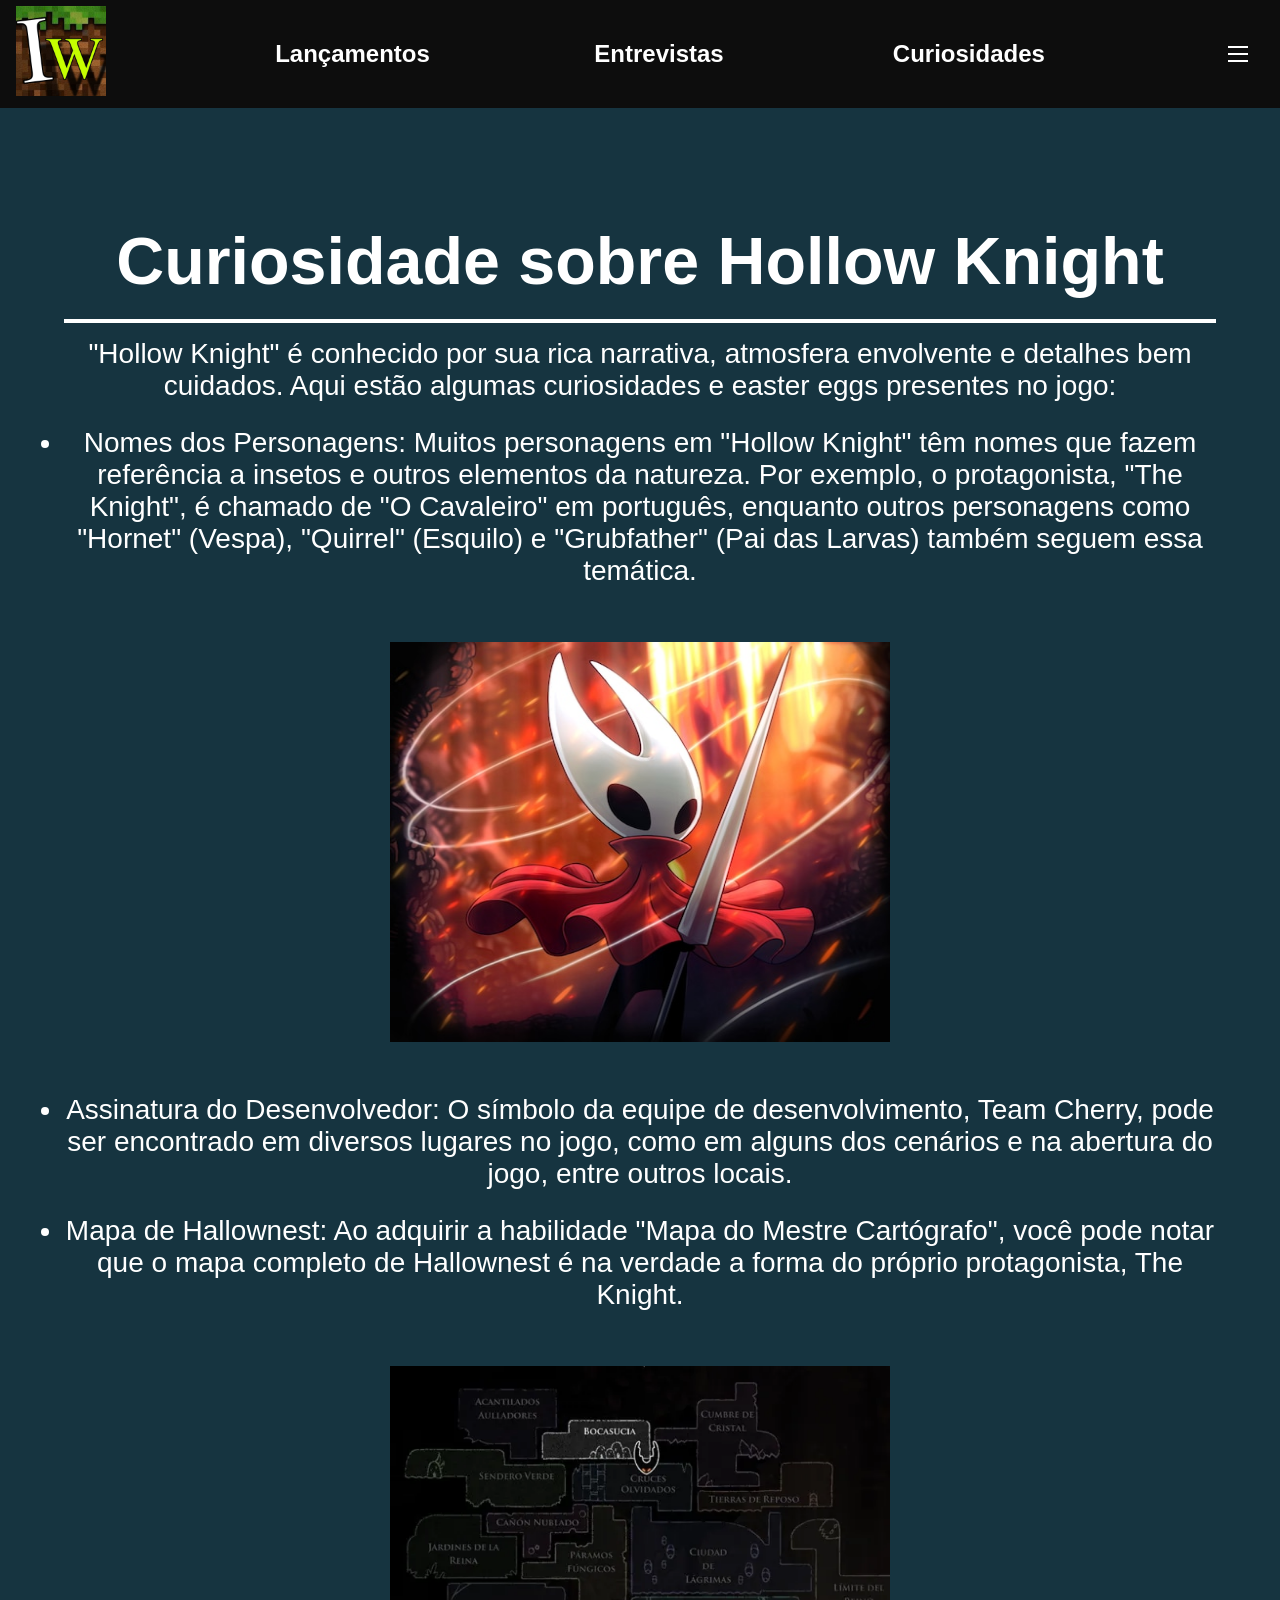
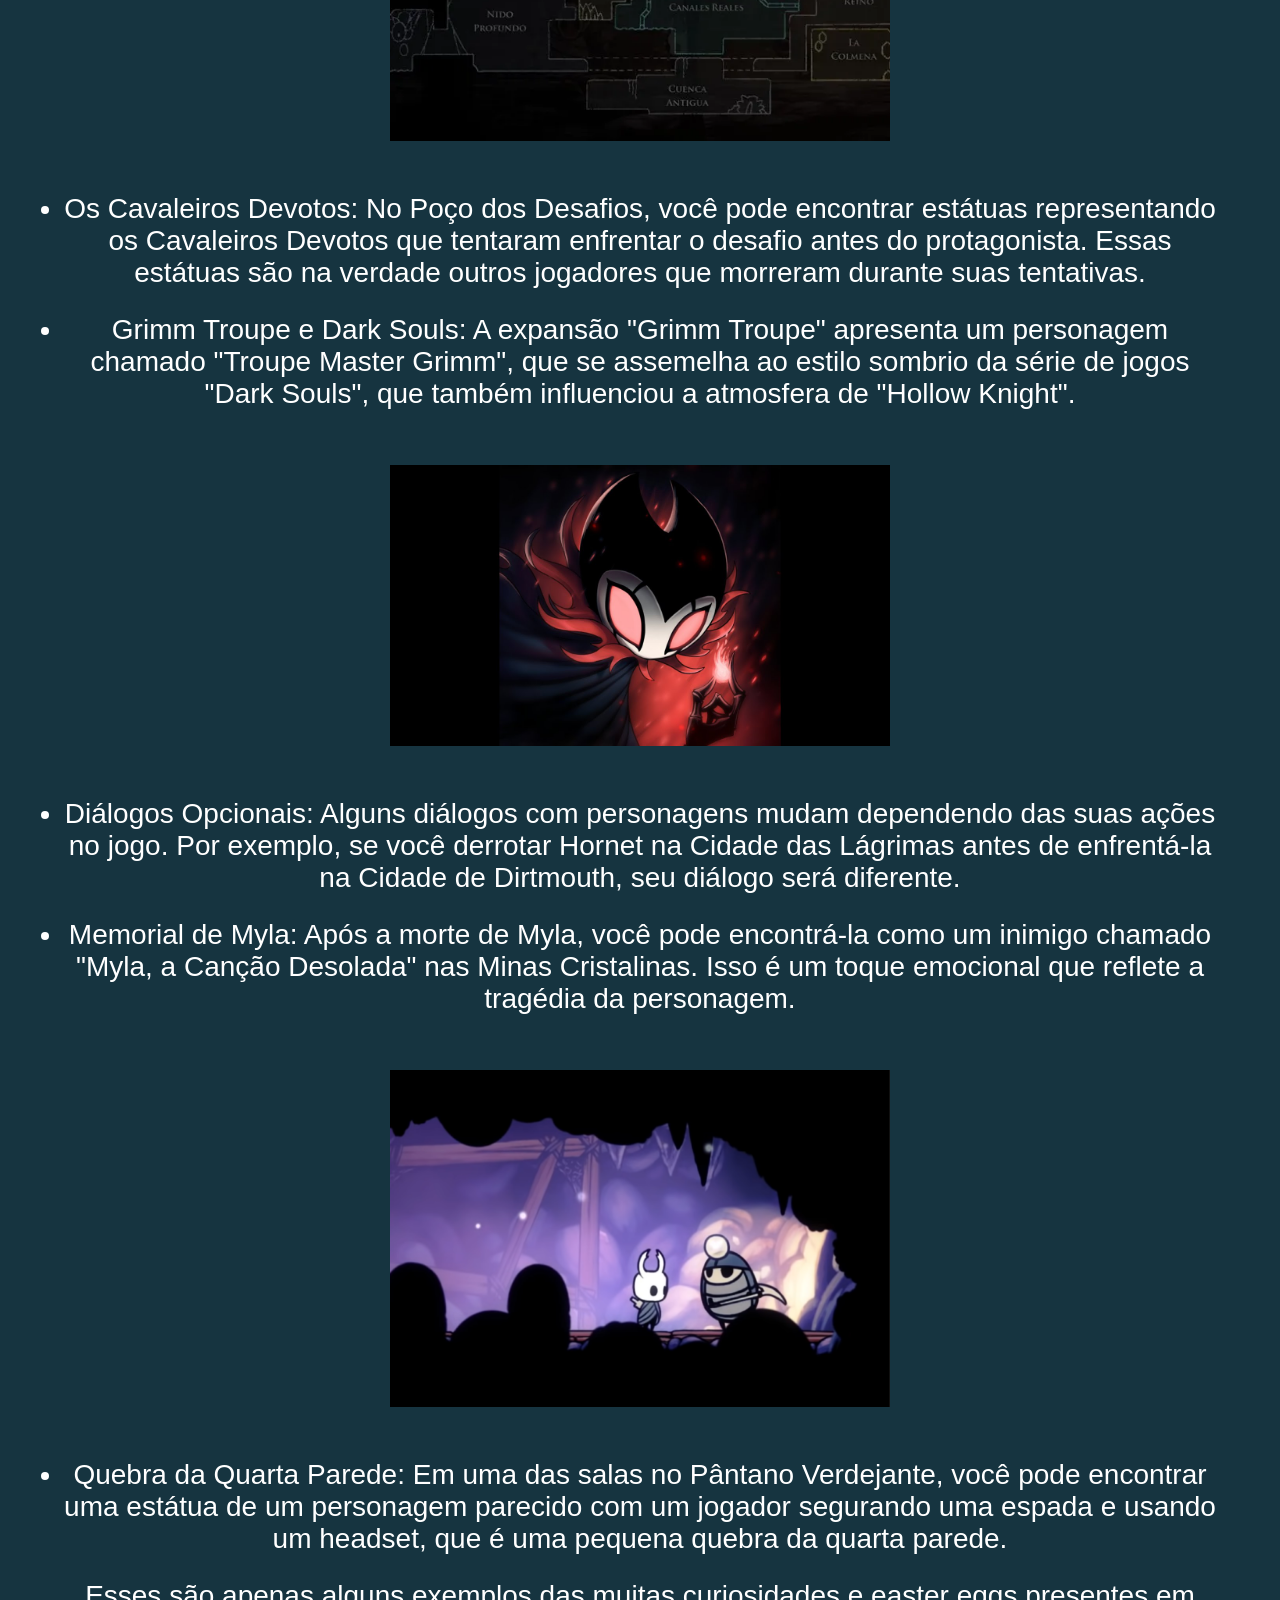
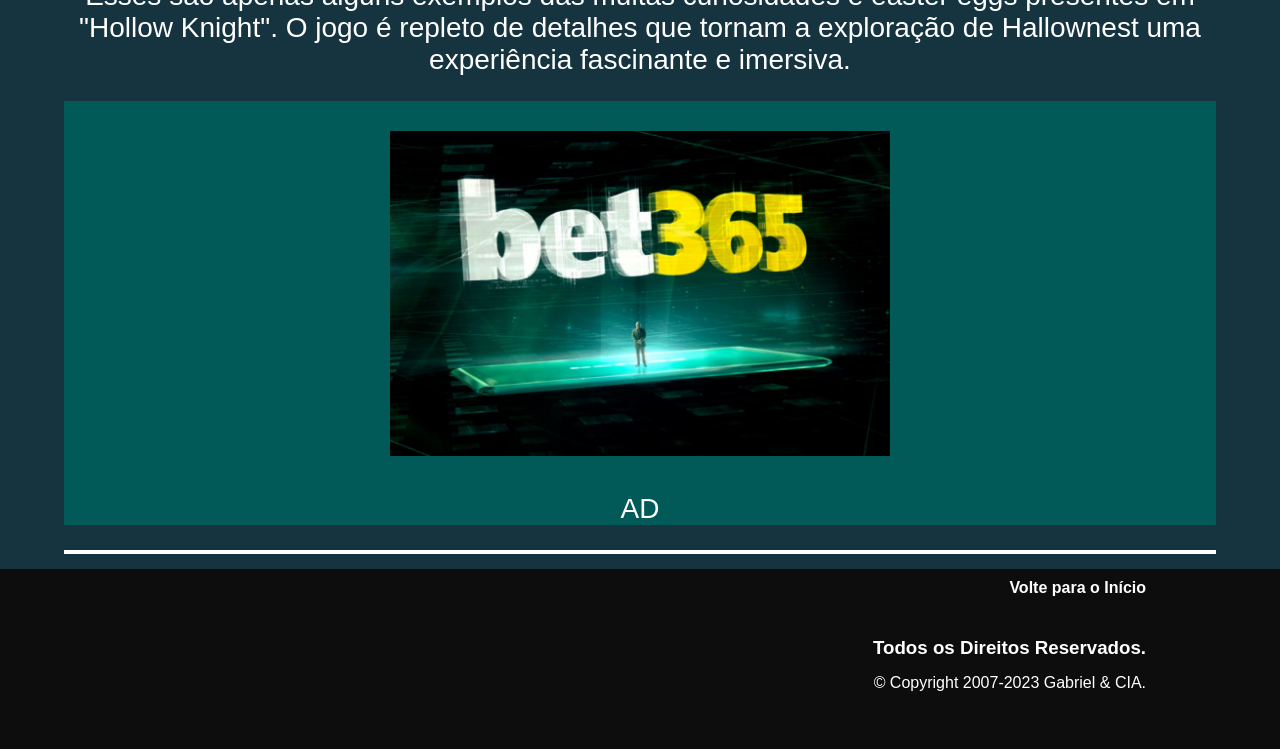
==== curiosidades.html @ c59b5676 "site finalizado" ====
<!DOCTYPE html>
<html lang="pt-br">

<head>
    <meta charset="UTF-8">
    <meta http-equiv="X-UA-Compatible" content="IE=edge">
    <meta name="viewport" content="width=device-width, initial-scale=1.0">
    <title>Indie World</title>
    <link rel="shortcut icon" href="img/favicon.ico" type="image/x-icon">
    <link rel="stylesheet" href="style-main.css">
    <link rel="stylesheet" href="carrosel.css">
</head>

<body>
    <header id="header">
        <a id="logo" href="index.html"><img class="logotipo" src="img/logo.jpeg" alt="logo"></a>
        <a id="logo" href="lancamentos.html">Lançamentos</a>
        <a id="logo" href="entrevistas.html">Entrevistas</a>
        <a id="logo" href="curiosidades.html">Curiosidades</a>
        <nav id="nav">
            <button id="btn-mobile">
                <span id="hamburger"></span>
            </button>
            <ul id="menu">
                <li><a href="#introducao">Curiosidade sobre Hollow Knight</a>
                </li>
                <li><a href="#section">Qual a importância de um jogo Indie?</a></li>

            </ul>
        </nav>
    </header>
    <main>
        <section id="introducao">
            <div id="jogos">
                <h1 class="pergunta">
                    Curiosidade sobre Hollow Knight
                </h1>
                <p>
                    "Hollow Knight" é conhecido por sua rica narrativa, atmosfera envolvente e detalhes bem cuidados.
                    Aqui estão algumas curiosidades e easter eggs presentes no jogo:
                </p>
                <ul>
                    <li>Nomes dos Personagens: Muitos personagens em "Hollow Knight" têm nomes que fazem referência a
                        insetos e outros elementos da natureza. Por exemplo, o protagonista, "The Knight", é chamado de
                        "O Cavaleiro" em português, enquanto outros personagens como "Hornet" (Vespa), "Quirrel"
                        (Esquilo) e "Grubfather" (Pai das Larvas) também seguem essa temática.</li>
                    <img class="images" src="img/hornet.jpg" alt="hornet">
                    <li>Assinatura do Desenvolvedor: O símbolo da equipe de desenvolvimento, Team Cherry, pode ser
                        encontrado em diversos lugares no jogo, como em alguns dos cenários e na abertura do jogo, entre
                        outros locais.</li>
                    <li>Mapa de Hallownest: Ao adquirir a habilidade "Mapa do Mestre Cartógrafo", você pode notar que o
                        mapa completo de Hallownest é na verdade a forma do próprio protagonista, The Knight.</li>
                    <img class="images" src="img/mapa-hollow-knight.webp" alt="mapa">
                    <li>Os Cavaleiros Devotos: No Poço dos Desafios, você pode encontrar estátuas representando os
                        Cavaleiros Devotos que tentaram enfrentar o desafio antes do protagonista. Essas estátuas são na
                        verdade outros jogadores que morreram durante suas tentativas.</li>
                    <li>Grimm Troupe e Dark Souls: A expansão "Grimm Troupe" apresenta um personagem chamado "Troupe
                        Master Grimm", que se assemelha ao estilo sombrio da série de jogos "Dark Souls", que também
                        influenciou a atmosfera de "Hollow Knight".</li>
                    <img class="images" src="img/grimm.jpg" alt="Trupe Grimm">
                    <li>Diálogos Opcionais: Alguns diálogos com personagens mudam dependendo das suas ações no jogo. Por
                        exemplo, se você derrotar Hornet na Cidade das Lágrimas antes de enfrentá-la na Cidade de
                        Dirtmouth, seu diálogo será diferente.</li>
                    <li>Memorial de Myla: Após a morte de Myla, você pode encontrá-la como um inimigo chamado "Myla, a
                        Canção Desolada" nas Minas Cristalinas. Isso é um toque emocional que reflete a tragédia da
                        personagem.</li>
                    <img class="images" src="img/myla.png" alt="Myla">
                    <li>Quebra da Quarta Parede: Em uma das salas no Pântano Verdejante, você pode encontrar uma estátua
                        de um personagem parecido com um jogador segurando uma espada e usando um headset, que é uma
                        pequena quebra da quarta parede.</li>
                </ul>
                <p>
                    Esses são apenas alguns exemplos das muitas curiosidades e easter eggs presentes em "Hollow Knight".
                    O jogo é repleto de detalhes que tornam a exploração de Hallownest uma experiência fascinante e
                    imersiva.
                </p>
            </div>
            <div id="anuncio">
                <img class="images" src="img/bet.jpg" alt="Anuncio">
                <p class="ads">AD</p>
            </div>
        </section>
    </main>
    <footer>

        <div id="final">
            <strong>
                <a href="index.html">Volte para o Início</a>
            </strong>

            <h3>
                Todos os Direitos Reservados.
            </h3>
            <p>
                © Copyright 2007-2023 Gabriel & CIA.
            </p>
        </div>
    </footer>
    <script src="menu.js"></script>

</body>

</html>
---- style-main.css ----
@charset "UTF-8";

@import url('https://fonts.googleapis.com/css2?family=Lora&display=swap');


* {
  box-sizing: border-box;
}

html {
  scroll-behavior: smooth;
}

:root {
  --cor-principal: #011F26;
  --cor-texto: #ffffff;
  --fonte-legal: 'Montserrat', sans-serif;
}

body,
ul {
  margin: 0px;
  padding: 0px;
}

body {
  height: 100vh;
  background-color: var(--cor-principal);
  color: var(--cor-texto);
  font-family: var(--fonte-legal);
}

main {
  background-color: #163440;
  box-shadow: 20px 20px #031926;
  padding: 10px 5%;
}


/* Navegação */

a {
  color: rgb(255, 255, 255);
  text-decoration: none;
  font-family: var(--fonte-legal);
  position: relative;
  cursor: pointer;
  max-width: 150px;
}

a::after {
  background-color: rgba(255, 255, 255, 0.904);
  content: "";
  position: absolute;
  bottom: -5px;
  height: 4px;
  width: 100%;
  left: 0;
  transition: 0.3s;
  transition-timing-function: ease-in-out;
  transform: scaleX(0);
}

a:hover::after {
  transform: scaleX(1);
}

#logo {
  font-size: clamp(0.5em, 0.75em + 2vw, 1.5em);
  font-weight: bold;
}

#header {
  box-sizing: border-box;
  height: 12vh;
  padding: 1rem;
  display: flex;
  align-items: center;
  justify-content: space-between;
  box-shadow: 0px 20px 5px 0px rgba(0, 0, 0, 0.3);
  background: #0D0D0D;
}

#nav {
  display: flex;
  align-items: center;
  gap: .5rem;
}

#img-header {
  align-items: center;
  height: 150%;
  width: 30%;

}


/* Botão da Navegação */

#menu {
  display: block;
  list-style: none;
  text-align: center;
  gap: .5rem;
  letter-spacing: 2.5px;
  position: absolute;
  width: 100%;
  top: 70px;
  right: 0px;
  background: #0D0D0D;
  box-shadow: 0px 20px 5px 0px rgba(0, 0, 0, 0.3);
  opacity: 0.98;
  transition: .6s;
  z-index: 1000;
  height: 0px;
  visibility: hidden;
  overflow-y: hidden;
}

#menu a {
  display: block;
  padding: 1rem 0;
  margin: 0 1rem;
  border-bottom: 2px solid rgba(0, 0, 0, .05);
}

#nav.active #menu {
  display: block;
  height: calc(50vh - 70px);
  visibility: visible;
  overflow-y: auto;
}

#btn-mobile {
  display: flex;
  padding: .5rem 1rem;
  font-size: 1rem;
  border: none;
  background: none;
  cursor: pointer;
}

#hamburger {
  border-top: 2px solid white;
  width: 20px;
}

#hamburger::after,
#hamburger::before {
  content: '';
  display: block;
  width: 20px;
  height: 2px;
  background-color: white;
  margin-top: 5px;
  transition: .3s;
  position: relative;
}

#nav.active #hamburger {
  border-top-color: transparent;
}

#nav.active #hamburger::before {
  transform: rotate(135deg);
}

#nav.active #hamburger::after {
  transform: rotate(-135deg);
  top: -7px;
}


.div {
  border: #D90416;
}

.coluna {
  display: grid;
  grid-template-columns: 1fr 3fr 1fr;
  grid-template-rows: 150px 1fr 300px;
  justify-content: space-evenly;


}

.itens {
  min-height: 100px;

}

#title {
  font-size: clamp(1em, 0.75em + 2vw, 2em);
  text-align: center;

}

div#title {
  grid-column: 2;
}

div#jogos,
div#anuncio {
  grid-column: 1;
  text-align: center;
  font-size: clamp(1.5em, 1em + 3vw, 2.5em);

}

#anuncio {
  background-color: #015958;

}

.containerDois {
  display: flex;
}

#giphy {
  width: 100%;
  height: 0;
  padding-bottom: 100%;
  position: relative;
}

#indie {
  font-size: clamp(1.5em, 1em + 2vw, 2.5em);
  text-align: center;
  background-color: #015958;

}

#introducao,
#section,
#section2 {
  font-size: clamp(0.1em, 0.3em + 1vw, 0.7em);
  border-bottom: 0.5vh solid white;
  margin-top: 5px;
  margin-bottom: 5px;
}

.pergunta {
  font-size: clamp(1.5em, 1em + 3vw, 2.5em);
  padding-top: 100px;
  padding-bottom: 20px;
  color: #ffffff;
  text-align: center;
  border-bottom: 0.5vh solid white;
}

.aga2 {
  text-align: left;
  font-size: clamp(0.3em, 0.8em + 1.2vw, 1.3em);
  margin-top: 15px;

}

#paragrafo {
  border-bottom: 0.5vh solid white;
}

.images,
.logotipo {
  max-width: 500px;
  max-height: 400px;
  width: 50%;
  height: 100%;
  margin-top: 30px;
  margin-bottom: 30px;
}

footer {
  background-color: #0D0D0D;
  width: 100%;
  height: 20%;

}

#final {
  text-align: right;
  margin: 0px 70px 20px 70px;
  padding: 10px 5%;
  font-size: clamp(0.1em, 0.5em + 1.5vw, 1em);
}

#final a {
  text-align: left;
}

h3 {
  margin-top: 40px;
  margin-bottom: 10px;
}

p,
li {
  margin-top: 15px;
  margin-bottom: 25px;
}

.name {
  text-align: left;
  margin-top: 20px;
  margin-bottom: 20px;
}

.ads {
  margin-top: 0px;
}

.logotipo {
  width: 10vh;
  height: 10%;
  margin-top: 0px;
  margin-bottom: 0px;
}
---- carrosel.css ----
* {
  padding: 0;
  margin: 0;
  box-sizing: border-box;
}

.container {
  position: relative;
  padding: 15px;
  max-width: 500px;
  margin: 0 auto;
}

.img-puxador {
  width: 100%;
  height: 100%;
  overflow: hidden;
  position: relative;
}

.img {
  display: flex;
  width: 100%;
  object-fit: cover;
}

.img img {
  width: 100%;
  height: 100%;
  animation: slide 15s infinite;
}

@keyframes slide {

  0%,
  100% {
    transform: translateX(0);
  }

  25% {
    transform: translateX(-100%);
  }

  50% {
    transform: translateX(-200%);
  }

  75% {
    transform: translateX(-300%);
  }

  0%,
  100% {
    transform: translateX(0);
  }
}

@media screen and (max-width: 769) {

  .container,
  .img-puxador,
  .img img {
    max-width: 300px;
    max-height: 200px;
    width: 50%;
    height: 50%;
    margin-top: 30px;
    margin-bottom: 30px;
  }

}
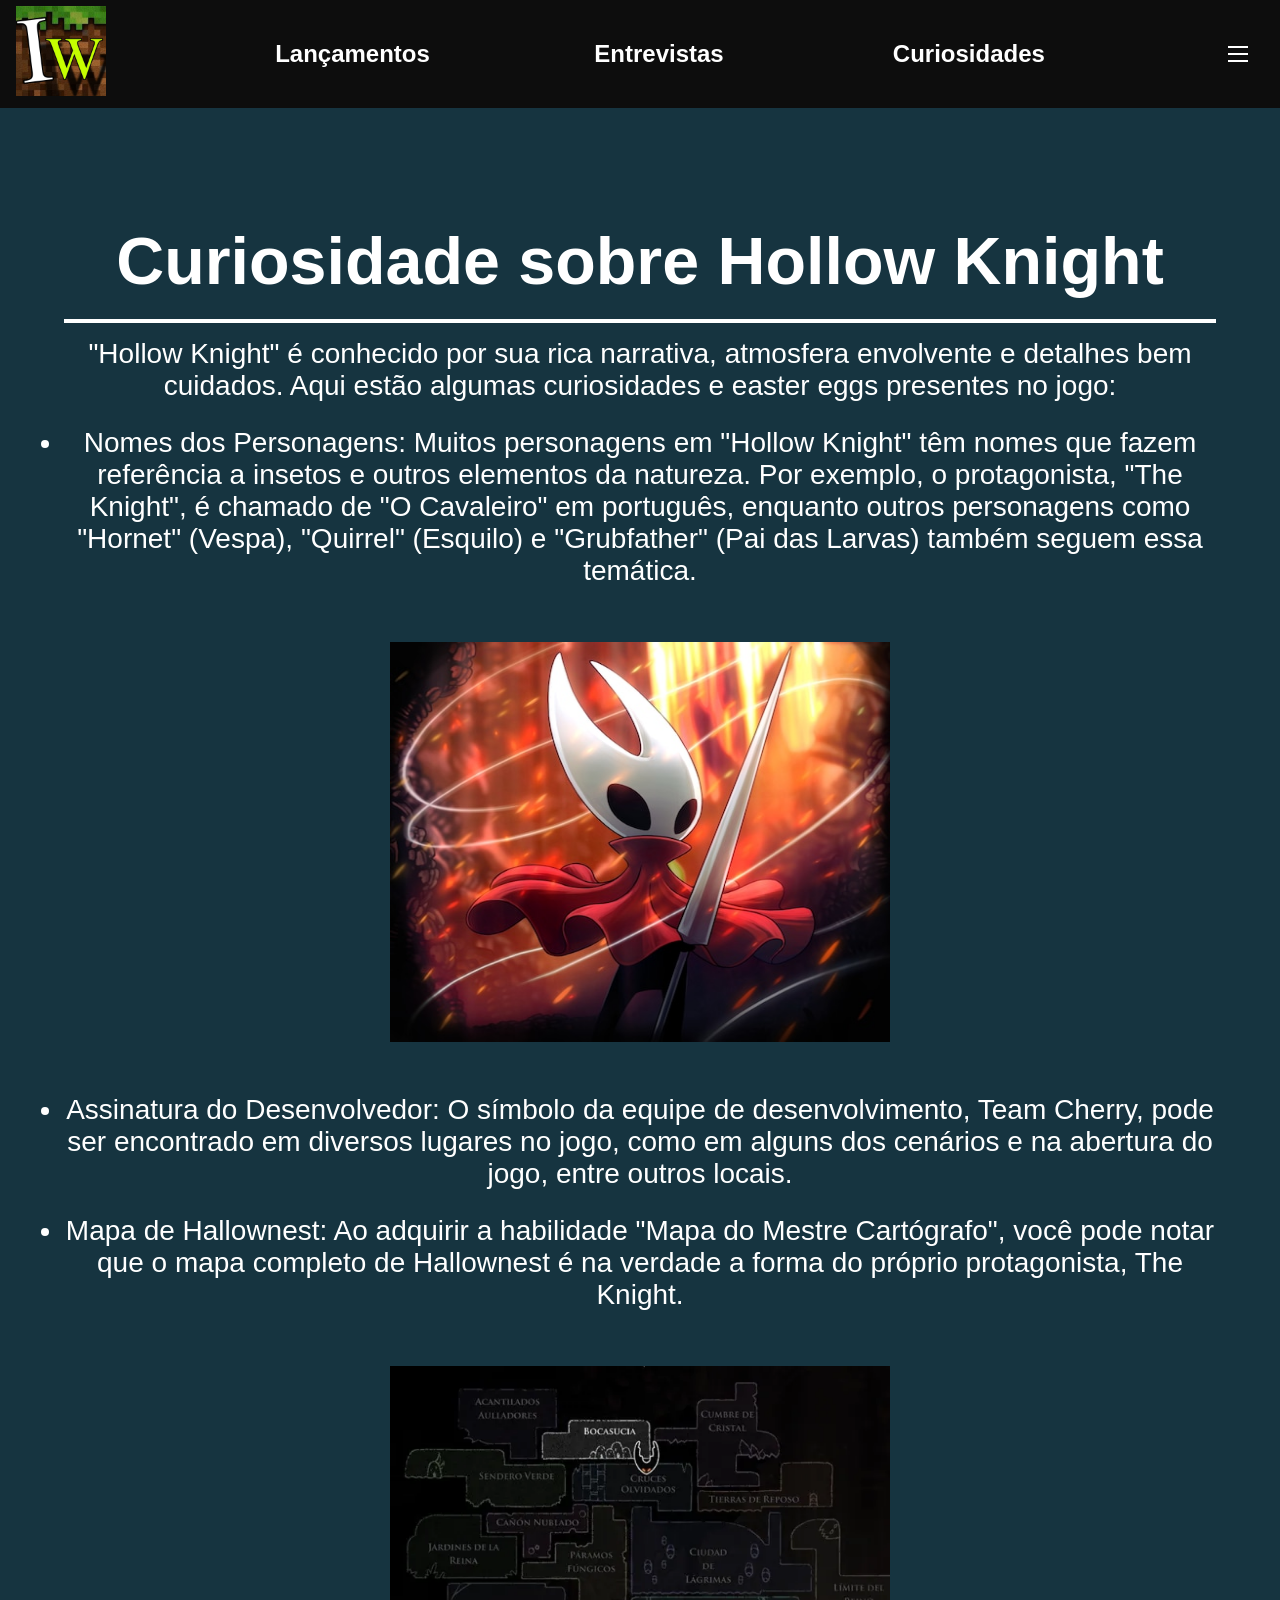
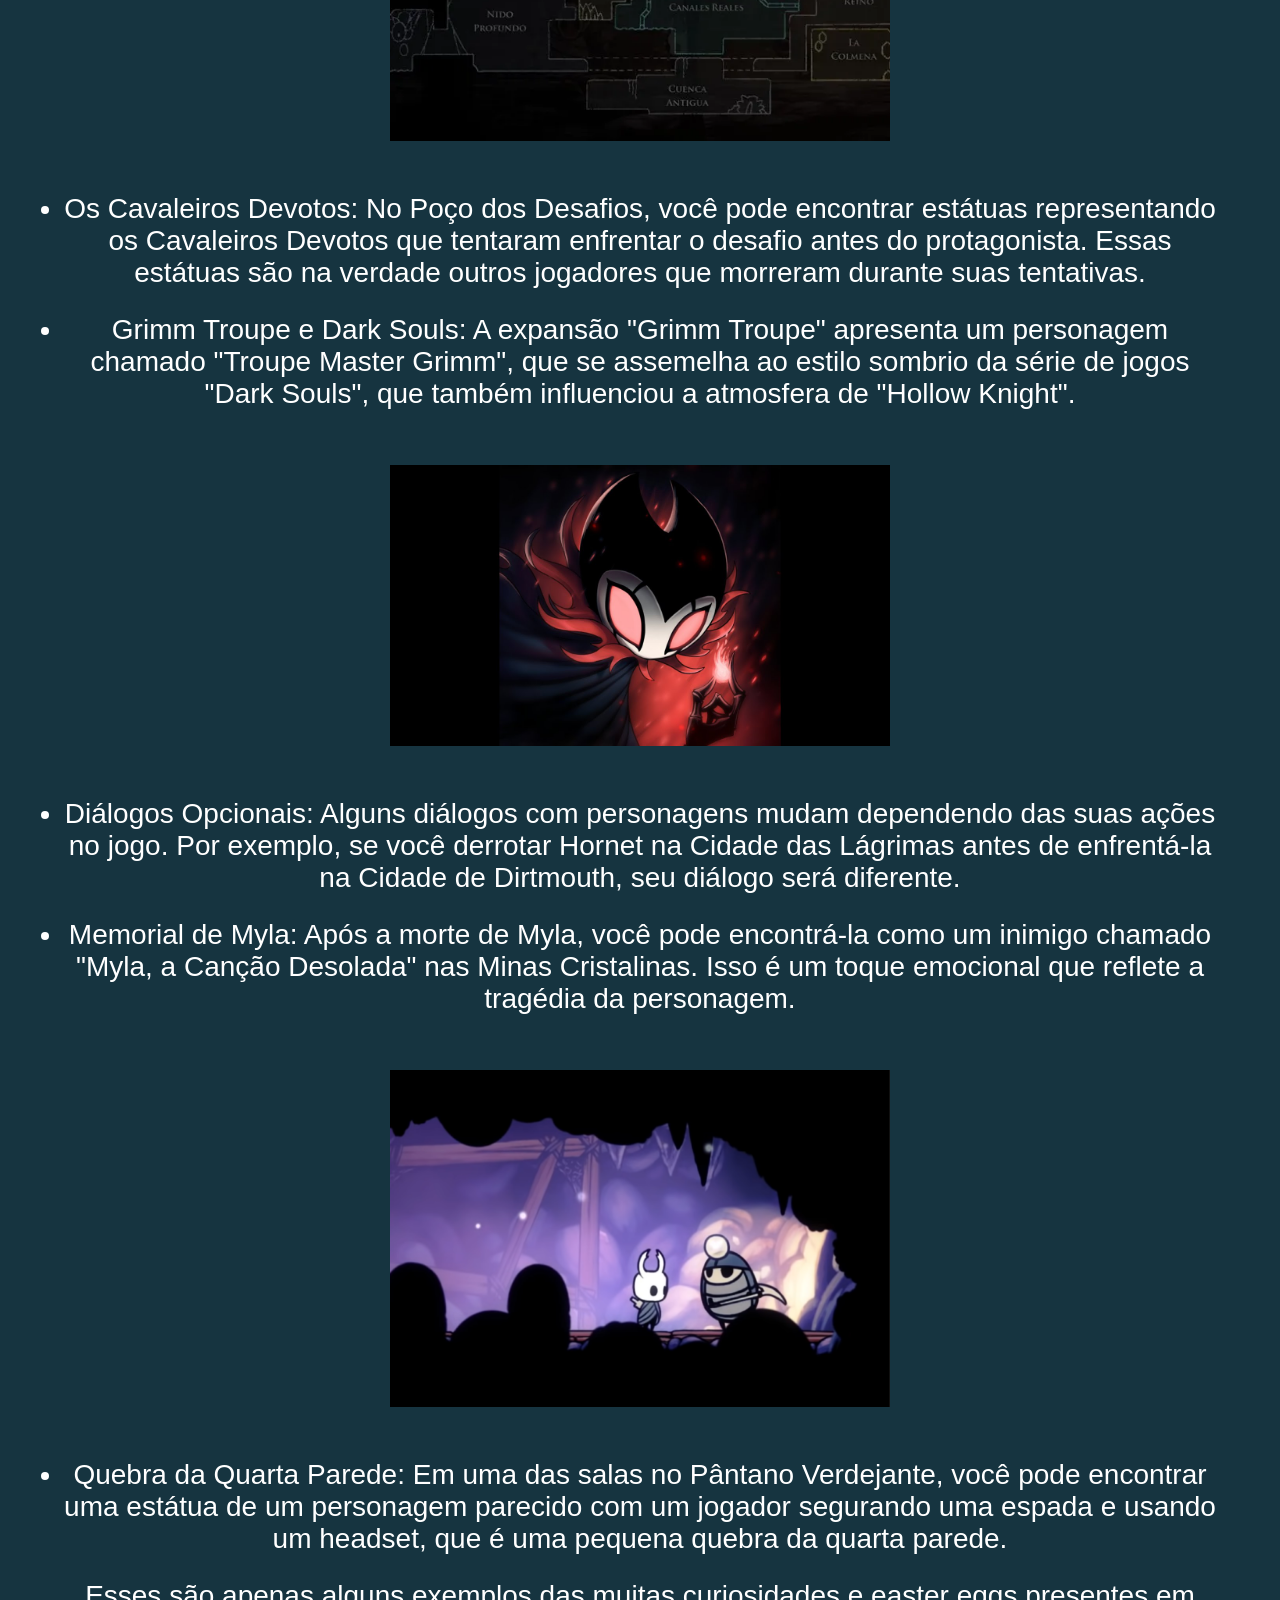
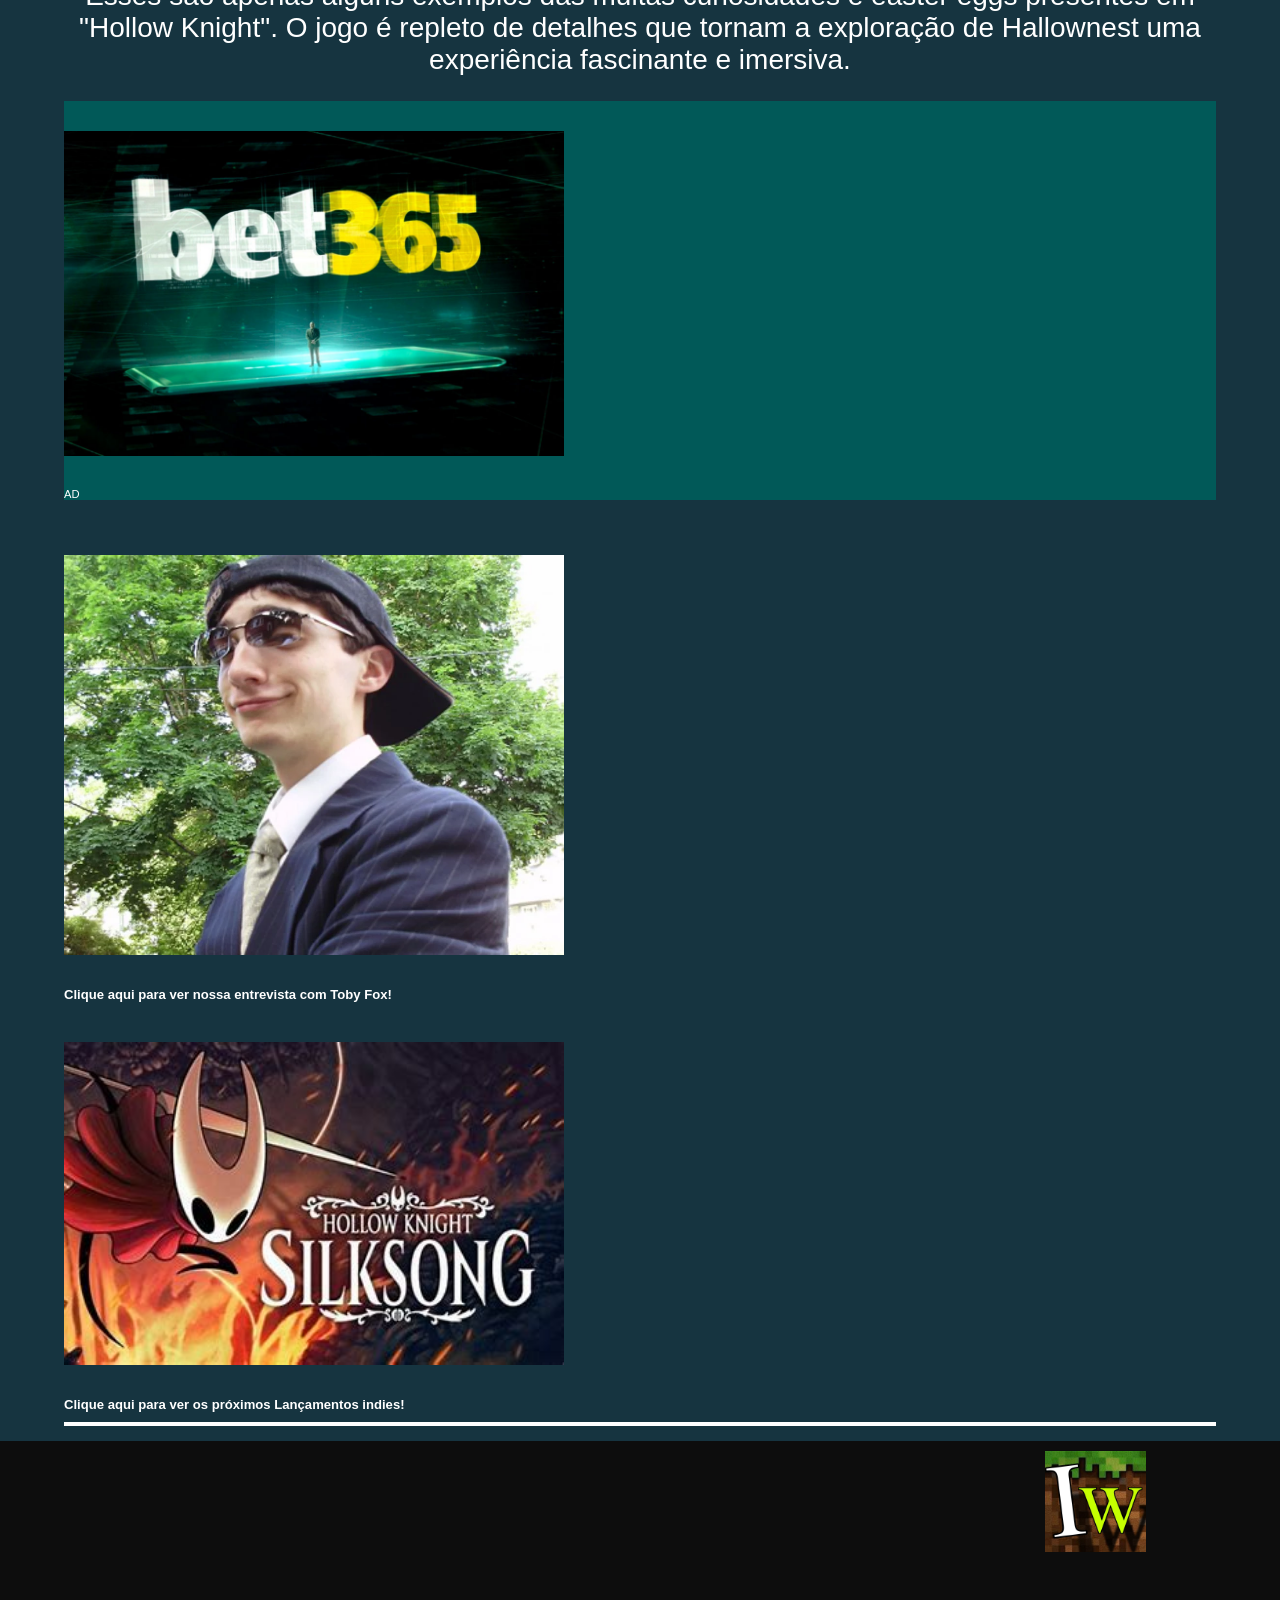
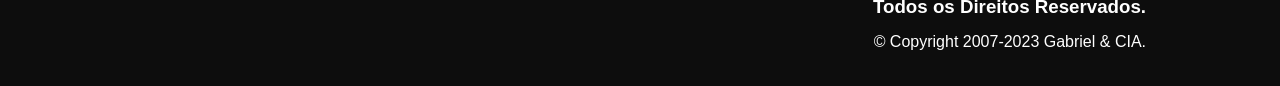
==== commit a57added: "bloco de noticias" ====
--- a/curiosidades.html
+++ b/curiosidades.html
@@ -79,13 +79,24 @@
                 <img class="images" src="img/bet.jpg" alt="Anuncio">
                 <p class="ads">AD</p>
             </div>
+            <div id="jogos2">
+                <a href="entrevistas.html"> <img class="images" src="img/tobyfox.webp" alt="toby">
+
+                </a>
+                <h3 class="ads">Clique aqui para ver nossa entrevista com Toby Fox!</h3>
+                <a href="lancamentos.html">
+
+                    <img class="images" src="img/hksilksong.jpg" alt="silsong">
+                </a>
+                <h3 class="ads">Clique aqui para ver os próximos Lançamentos indies!</h3>
+            </div>
         </section>
     </main>
     <footer>
 
         <div id="final">
             <strong>
-                <a href="index.html">Volte para o Início</a>
+                <a href="index.html"><img class="logotipo2" src="img/logo.jpeg" alt="footer logo"></a>
             </strong>
 
             <h3>
--- a/style-main.css
+++ b/style-main.css
@@ -200,7 +200,8 @@
 }
 
 div#jogos,
-div#anuncio {
+div#anuncio
+div#jogos2 {
   grid-column: 1;
   text-align: center;
   font-size: clamp(1.5em, 1em + 3vw, 2.5em);
@@ -232,7 +233,8 @@
 
 #introducao,
 #section,
-#section2 {
+#section2,
+#bloco {
   font-size: clamp(0.1em, 0.3em + 1vw, 0.7em);
   border-bottom: 0.5vh solid white;
   margin-top: 5px;
@@ -260,7 +262,8 @@
 }
 
 .images,
-.logotipo {
+.logotipo,
+.logotipo2 {
   max-width: 500px;
   max-height: 400px;
   width: 50%;
@@ -272,7 +275,6 @@
 footer {
   background-color: #0D0D0D;
   width: 100%;
-  height: 20%;
 
 }
 
@@ -313,4 +315,10 @@
   height: 10%;
   margin-top: 0px;
   margin-bottom: 0px;
-}+}
+.logotipo2 {
+  width: 10%;
+  height: 80%;
+  margin-top: 0px;
+  margin-bottom: 0px;
+}
